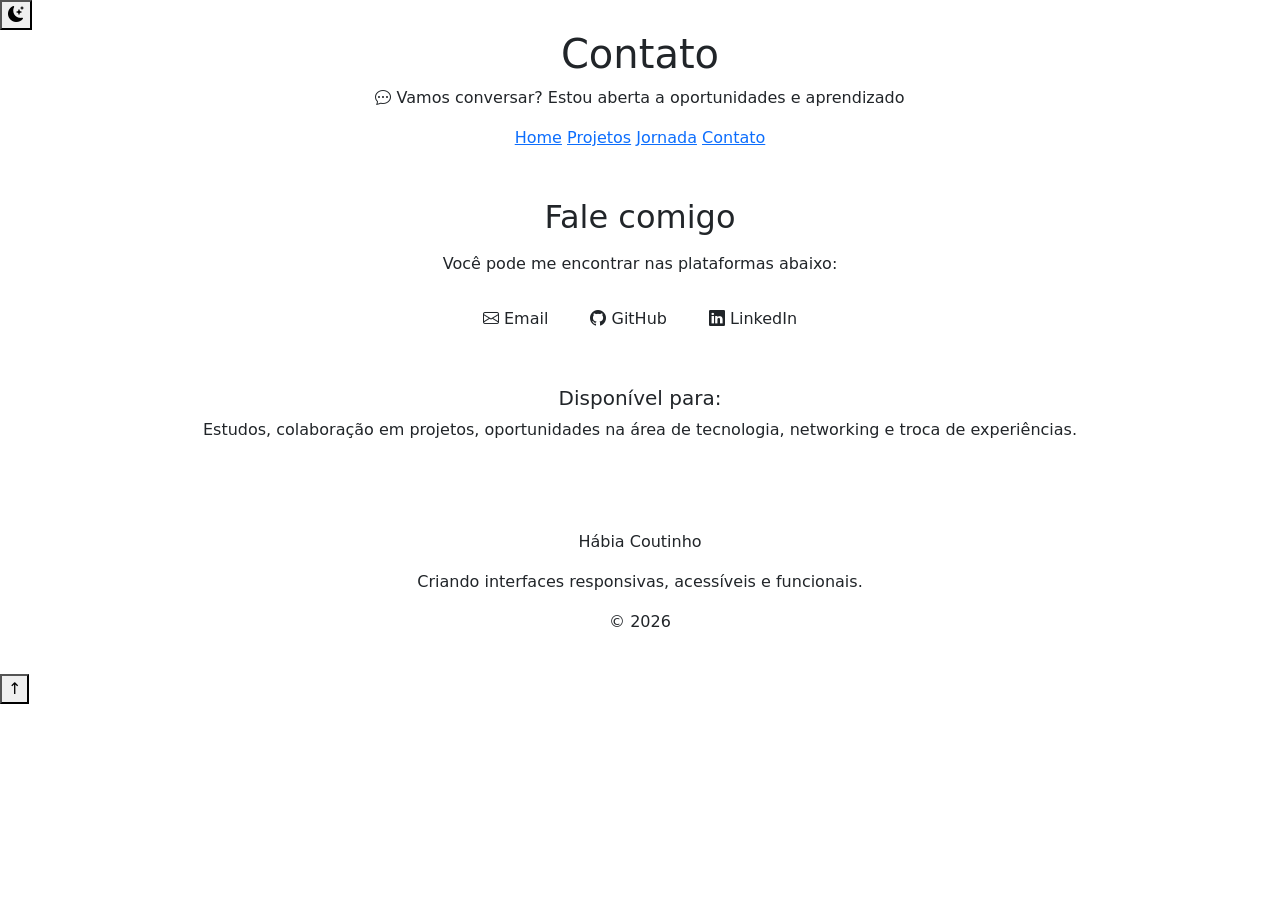
==== contato.html @ cd6beff7 "Add files via upload" ====
<!doctype html>
<html lang="pt-BR">
<head>
  <meta charset="UTF-8">
  <meta name="viewport" content="width=device-width, initial-scale=1.0">

  <title>Contato - Hábia Coutinho</title>

  <!-- Bootstrap CSS -->
  <link href="https://cdn.jsdelivr.net/npm/bootstrap@5.3.2/dist/css/bootstrap.min.css" rel="stylesheet">

  <!-- Bootstrap Icons -->
  <link rel="stylesheet" href="https://cdn.jsdelivr.net/npm/bootstrap-icons@1.13.0/font/bootstrap-icons.css">

  <!-- CSS externo -->
  <link rel="stylesheet" href="css/style.css">
</head>

<body>

  <!-- HEADER -->
  <header class="header-footer hero">
    
    <!-- BOTÃO TEMA -->
   <button id="toggleTheme"
        class="btn-tema"
        aria-label="Alternar tema">

  <i id="themeIcon" class="bi bi-moon-stars-fill"></i>

</button>
    <div class="container text-center">

      <h1>Contato</h1>

      <p class="descricao">
        <i class="bi bi-chat-dots"></i>
        Vamos conversar? Estou aberta a oportunidades e aprendizado
      </p>

      <!-- MENU -->
     <nav class="menu-nav">

  <a href="index.html">Home</a>

  <a href="projetos.html">Projetos</a>

  <a href="jornada.html">Jornada</a>

  <a href="contato.html" class="active">Contato</a>

</nav>

    </div>
  </header>

  <!-- MAIN -->
  <main class="py-5">

    <div class="container text-center">

      <h2>Fale comigo</h2>

      <p class="mt-3">
        Você pode me encontrar nas plataformas abaixo:
      </p>

      <!-- LINKS -->
      <div class="d-flex justify-content-center gap-3 flex-wrap mt-4">

        <!-- Email -->
<a href="mailto:habiam.coutinho@gmail.com"
   class="btn btn-contato">
   <i class="bi bi-envelope"></i> Email
</a>

<!-- GitHub -->
<a href="https://github.com/Habia-Coutinho"
target="_blank"
class="btn btn-contato">
  <i class="bi bi-github"></i> GitHub
</a>

<!-- LinkedIn -->
<a href="https://www.linkedin.com/in/habia-coutinho"
target="_blank"
class="btn btn-contato">
  <i class="bi bi-linkedin"></i> LinkedIn
</a>

      </div>

      <!-- EXTRA -->
      <div class="mt-5">

        <h5>Disponível para:</h5>

<p>
Estudos, colaboração em projetos, oportunidades na área de tecnologia, networking e troca de experiências.
</p>

      </div>

    </div>

  </main>

  <!-- FOOTER -->
  <footer class="footer-site text-center py-4">
  <div class="container">

    <p>Hábia Coutinho</p>

    <p>Criando interfaces responsivas, acessíveis e funcionais.</p>

    <p class="rodape">
      © 2026
    </p>

  </div>
</footer>
  <button id="btnTopo" class="btn-topo" aria-label="Voltar ao topo">
  ↑
</button>
<script src="js/script.js"></script>
</body>
</html>
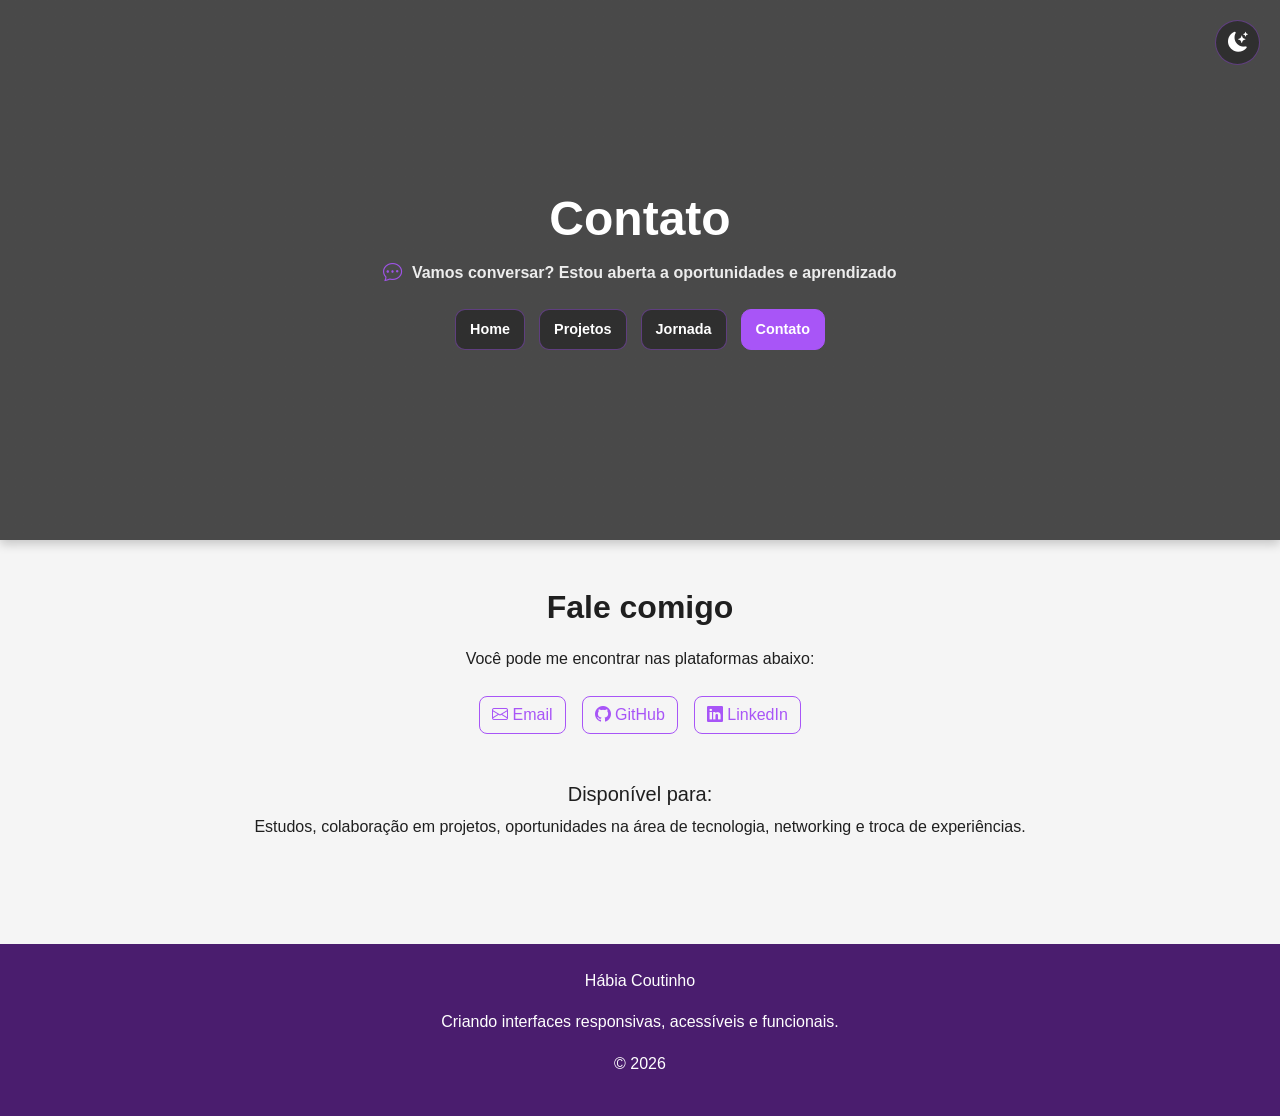
==== commit 7b0eb7d2: "Add files via upload" ====
--- a/contato.html
+++ b/contato.html
@@ -4,7 +4,15 @@
   <meta charset="UTF-8">
   <meta name="viewport" content="width=device-width, initial-scale=1.0">
 
-  <title>Contato - Hábia Coutinho</title>
+  <title>Contato | Hábia Coutinho</title>
+  
+  <!--Favicon-->
+   <link rel="icon" type="image/png" href="imagens/favicon.png">
+
+  <!--SEO-->
+  <meta name="description" content="Página de contato do portfólio de Hábia Coutinho.">
+<meta name="author" content="Hábia Coutinho">
+  <meta name="robots" content="index, follow">
 
   <!-- Bootstrap CSS -->
   <link href="https://cdn.jsdelivr.net/npm/bootstrap@5.3.2/dist/css/bootstrap.min.css" rel="stylesheet">
--- a/css/style.css
+++ b/css/style.css
@@ -0,0 +1,660 @@
+/* =========================
+   RESET 
+========================= */
+
+* {
+  margin: 0;
+  padding: 0;
+  box-sizing: border-box;
+}
+
+img {
+  max-width: 100%;
+  height: auto;
+  display: block;
+}
+
+a {
+  text-decoration: none;
+}
+
+/* foco acessível (teclado) */
+a:focus,
+button:focus,
+input:focus,
+textarea:focus {
+  outline: 2px solid #a855f7;
+  outline-offset: 3px;
+}
+
+/* =========================
+   VARIÁVEIS (IDENTIDADE)
+========================= */
+
+:root {
+  --primary: #a855f7;
+  --primary-dark: #6C3483;
+  --text: #1f1f1f;
+  --bg: #f5f5f5;
+  --white: #ffffff;
+}
+
+/* =========================
+   BASE DO SITE
+========================= */
+
+html {
+  scroll-behavior: smooth;
+}
+
+body {
+  background-color: var(--bg);
+  font-family: 'Roboto', sans-serif;
+  color: var(--text);
+  line-height: 1.6;
+}
+
+/* títulos*/
+h1, h2, h3, h4 {
+  line-height: 1.2;
+}
+
+h1 {
+  font-size: 3rem;
+  font-weight: 700;
+  margin-bottom: 10px;
+}
+
+h2 {
+  font-size: 2rem;
+  text-align: center;
+  margin-bottom: 20px;
+  font-weight: 700;
+}
+
+h3 {
+  font-size: 1.3rem;
+  font-weight: 600;
+}
+
+p {
+  line-height: 1.6;
+  color: var(--text);
+}
+
+
+
+/* =========================
+   HEADER / HERO
+========================= */
+
+.header-footer {
+  color: var(--white);
+  padding: 80px 20px;
+  text-align: center;
+  box-shadow: 0 4px 10px rgba(0, 0, 0, 0.2);
+  position: relative;
+}
+
+.header-footer .container{
+  position: relative;
+  z-index: 1;
+}
+
+.header-footer p,
+.footer-site p {
+  color: var(--white);
+}
+
+.hero {
+  min-height: 60vh;
+  display: flex;
+  flex-direction: column;
+  justify-content: center;
+  align-items: center;
+
+  background-image: url("imagens/header-bg.jpg");
+  background-size: cover;
+  background-position: center;
+  background-repeat: no-repeat;
+  position: relative;
+}
+
+/* overlay */
+.hero::before {
+  content: "";
+  position: absolute;
+  inset: 0;
+  background: linear-gradient(
+    rgba(0, 0, 0, 0.7),
+    rgba(0, 0, 0, 0.7)
+  );
+  z-index: 0;
+  pointer-events: none;
+}
+
+/* =========================
+   DESCRIÇÃO
+========================= */
+
+.descricao {
+  font-weight: 700;
+  margin-bottom: 20px;
+  opacity: 0.9;
+}
+
+.descricao i {
+  color: var(--primary);
+  font-size: 1.2rem;
+  margin-right: 5px;
+  vertical-align: middle;
+}
+
+/* =========================
+   NAV 
+========================= */
+
+.menu-nav {
+  display: flex;
+  flex-direction: row;
+  justify-content: center;
+  align-items: center;
+  gap: 14px;
+  margin-top: 20px;
+  flex-wrap: wrap;
+}
+
+.menu-nav a {
+  color: white;
+  font-size: 0.9rem;
+  font-weight: 600;
+  padding: 8px 14px;
+  text-align: center;
+  border-radius: 10px;
+  background: rgba(0, 0, 0, 0.35);
+  border: 1px solid rgba(168, 85, 247, 0.4);
+  transition: 0.3s ease;
+  display: inline-block;
+}
+
+.menu-nav a.active {
+  background-color: var(--primary);
+  color: white;
+  border: 1px solid var(--primary);
+}
+
+.menu-nav a.active:hover {
+  transform: none;
+}
+
+.menu-nav a:hover {
+  background: var(--primary);
+  color: white;
+  transform: none;
+  letter-spacing: 0.5px;
+}
+
+.menu-nav a:focus {
+  outline: 2px solid #a855f7;
+  outline-offset: 2px;
+}
+
+.hover-lift {
+  transition: transform 0.25s ease, box-shadow 0.25s ease;
+}
+
+.hover-lift:hover {
+  transform: translateY(-4px);
+}
+
+/* =========================
+   SEÇÕES
+========================= */
+
+section {
+  padding: 70px 0;
+}
+
+/* =========================
+   SOBRE MIM
+========================= */
+
+#sobre-mim p {
+  text-align: justify;
+  max-width: 800px;
+  margin: 0 auto 15px auto;
+}
+
+.foto-perfil {
+  max-width: 200px;
+  border-radius: 50%;
+  border: 4px solid var(--primary);
+  margin: 0 auto 20px;
+}
+
+/* =========================
+   TECNOLOGIAS
+========================= */
+
+#tecnologias {
+  padding: 80px 0;
+}
+
+#tecnologias h4 {
+  text-align: center;
+  font-size: 15px;
+  margin-bottom: 20px;
+  font-weight: 700;
+}
+
+#tecnologias ul {
+  padding-left: 0;
+  list-style: none;
+  margin: 0;
+  text-align: center;
+}
+
+#tecnologias li {
+  display: inline-block;
+  padding: 10px 14px;
+  background: #fff;
+  border-radius: 8px;
+  margin-bottom: 10px;
+  box-shadow: 0 2px 6px rgba(0,0,0,0.05);
+}
+
+#tecnologias .col-md-6 {
+  padding: 20px;
+}
+
+.skills {
+  display: flex;
+  flex-wrap: wrap;
+  gap: 12px;
+  margin-top: 15px;
+  justify-content: flex-start;
+}
+
+.skills img {
+  transition: 0.3s ease;
+}
+
+.skills img:hover {
+  transform: scale(1.05);
+}
+
+/*==================
+PROJETOS EM DESTAQUE
+=====================*/
+
+.btn-all {
+  padding: 10px 22px;
+  border-radius: 25px;
+  transition: 0.3s ease;
+}
+
+.btn-all:hover {
+  background-color: #a855f7;
+  border-color: #a855f7;
+  color: white;
+  transform: translateY(-3px);
+}
+
+/* =========================
+   PROJETOS (COMPONENTE CARD)
+========================= */
+
+.projeto-card {
+  transition: 0.3s ease;
+}
+
+.projeto-card:hover {
+  transform: translateY(-6px);
+  box-shadow: 0 10px 25px rgba(0,0,0,0.15);
+}
+
+.card-img-top {
+  height: 200px;
+  object-fit: cover;
+  border-bottom: 1px solid #eee;
+}
+
+.card-body {
+  display: flex;
+  flex-direction: column;
+  justify-content: space-between;
+}
+
+.card-footer {
+  background: transparent;
+  border-top: none;
+}
+
+.card-footer .btn {
+  width: 100%;
+  border-radius: 8px;
+}
+
+.btn-outline-custom {
+  border: 1px solid #a855f7;
+  color: #a855f7;
+}
+
+.btn-outline-custom:hover {
+  background-color: #5B2C6F;
+  color: white;
+  transform: translateY(-2px);
+}
+
+/* =========================
+   JORNADA (TIMELINE / LISTA)
+========================= */
+
+.list-group-item {
+  border: none;
+  margin-bottom: 10px;
+  border-radius: 8px;
+}
+
+/* =========================
+   CONTATO (BOTÕES)
+========================= */
+/*header*/
+.btn-primary {
+  background-color: #a855f7;
+  border-color: #a855f7;
+}
+
+.btn-primary:hover {
+  background-color: #6C3483;
+  border-color: #6C3483;
+}
+/*projetos*/
+.btn-ver-projetos {
+  color: #a855f7;
+  border: 1px solid #a855f7;
+  background-color: transparent;
+  border-radius: 8px;
+  transition: 0.3s ease;
+}
+
+.btn-ver-projetos:hover {
+  background-color: #a855f7;
+  color: white;
+  transform: translateY(-2px);
+}
+/*contato*/
+.btn-contato {
+  color: #a855f7;
+  border: 1px solid #a855f7;
+  background-color: transparent;
+  border-radius: 8px;
+  transition: 0.3s ease;
+}
+
+.btn-contato:hover {
+  transform: translateY(-2px);
+  background-color: #a855f7;
+  color: white;
+  border-color: #a855f7;
+}
+
+/* =================
+TIMELINE 
+=================== */
+
+.timeline {
+  position: relative;
+  max-width: 800px;
+  margin: 0 auto;
+  padding-left: 30px;
+}
+
+/* linha vertical */
+.timeline::before {
+  content: "";
+  position: absolute;
+  left: 10px;
+  top: 0;
+  width: 2px;
+  height: 100%;
+  background-color: #a855f7;
+}
+
+/* item */
+.timeline-item {
+  position: relative;
+  margin-bottom: 30px;
+  padding-left: 20px;
+}
+
+/* ponto */
+.timeline-item::before {
+  content: "";
+  position: absolute;
+  left: -2px;
+  top: 6px;
+  width: 12px;
+  height: 12px;
+  background-color: #a855f7;
+  border-radius: 50%;
+}
+
+/* ano */
+.timeline .ano {
+  font-weight: bold;
+  color: #a855f7;
+  display: block;
+  margin-bottom: 5px;
+}
+
+/* texto */
+.timeline-item p {
+  margin: 0;
+  line-height: 1.6;
+}
+
+/*===================
+    TOPO
+====================*/
+
+/*botao topo*/
+.btn-topo {
+  position: fixed;
+  bottom: 20px;
+  right: 20px;
+
+  width: 45px;
+  height: 45px;
+
+  border: none;
+  border-radius: 50%;
+
+  background-color: #a855f7;
+  color: white;
+  font-size: 20px;
+  opacity: 0.9;
+
+  cursor: pointer;
+
+  display: none; 
+
+  box-shadow: 0 4px 10px rgba(0,0,0,0.2);
+  transition: 0.3s ease;
+}
+
+.btn-topo:hover {
+  background-color: #6C3483;
+  opacity: 1;
+  transform: translateY(-4px) scale(1.05);
+}
+/*foco (acessibilidade)*/
+.btn-contato:focus {
+  box-shadow: 0 0 0 0.2rem rgba(168, 85, 247, 0.4);
+}
+
+/* =========================
+   FOOTER
+========================= */
+
+footer {
+  text-align: center;
+  padding: 20px 0;
+  color: var(--text);
+}
+
+.footer-site {
+  background-color: #4a1d6e;
+  color: white;
+  padding: 40px 0;
+  margin-top: 40px;
+  text-align: center;
+}
+
+/* =========================
+   DARK MODE
+========================= */
+
+body.dark-mode {
+  background-color: #0f0f0f;
+  --text: #eaeaea;
+  --surface: #121212;
+  --card: #1e1e1e;
+  --footer: #000000;
+  --primary: #6C3483;
+}
+
+body.dark-mode .header-footer,
+body.dark-mode .header-footer h1,
+body.dark-mode .header-footer p,
+body.dark-mode .menu-nav a {
+  color: #ffffff;
+}
+
+body.dark-mode main {
+  background-color: var(--surface);
+  color: var(--text);
+}
+
+body.dark-mode #tecnologias {
+  background-color: var(--surface);
+  color: var(--text);
+}
+
+body.dark-mode #tecnologias h2,
+body.dark-mode #tecnologias h4,
+body.dark-mode #tecnologias p {
+  color: var(--text);
+}
+
+body.dark-mode #tecnologias li {
+  background-color: #2a2a2a;
+  color: var(--text);
+}
+
+body.dark-mode .projeto-card {
+  background-color: var(--card);
+  color: var(--text);
+}
+
+body.dark-mode .projeto-card p,
+body.dark-mode .projeto-card h3 {
+  color: var(--text);
+}
+
+body.dark-mode .btn-primary {
+  background-color: var(--primary);
+  border-color: var(--primary);
+}
+
+body.dark-mode .btn-primary:hover {
+  background-color: #4b1d6b;
+  border-color: #4b1d6b;
+}
+
+body.dark-mode .btn-outline-custom {
+  border: 1px solid white;
+  color: white;
+}
+
+body.dark-mode .btn-outline-custom:hover {
+  background-color: white;
+  color: black;
+}
+
+body.dark-mode .footer-site {
+  background-color: var(--footer);
+  color: #ffffff;
+}
+
+body.dark-mode .footer-site p,
+body.dark-mode .footer-site h1 {
+  color: #ffffff;
+}
+
+/*posicao do botao*/
+
+.btn-tema{
+  position: absolute;
+  top: 20px;
+  right: 20px;
+  width: 45px;
+  height: 45px;
+  border: none;
+  border-radius: 50%;
+  background: rgba(0,0,0,0.35);
+  color: white;
+  display: flex;
+  align-items: center;
+  justify-content: center;
+  font-size: 20px;
+  border: 1px solid rgba(168,85,247,0.4);
+  cursor: pointer;
+  z-index: 999;
+}
+
+.btn-tema:hover{
+  background:#a855f7;
+  transform:translateY(-2px);
+}
+
+/* =========================
+   RESPONSIVIDADE
+========================= */
+
+/* tablets */
+@media (max-width: 768px) {
+
+  .header-footer h1 {
+    font-size: 2rem;
+  }
+
+  section {
+    padding: 40px 15px;
+  }
+  
+  #tecnologias .row {
+    gap: 20px;
+  }
+
+  .card-img-top {
+    height: 180px;
+  }
+}
+
+/* celulares */
+@media (max-width: 480px) {
+
+  nav {
+    flex-direction: column;
+    gap: 10px;
+  }
+
+  .descricao {
+    font-size: 0.9rem;
+  }
+
+  .card-img-top {
+    height: 160px;
+  }
+}
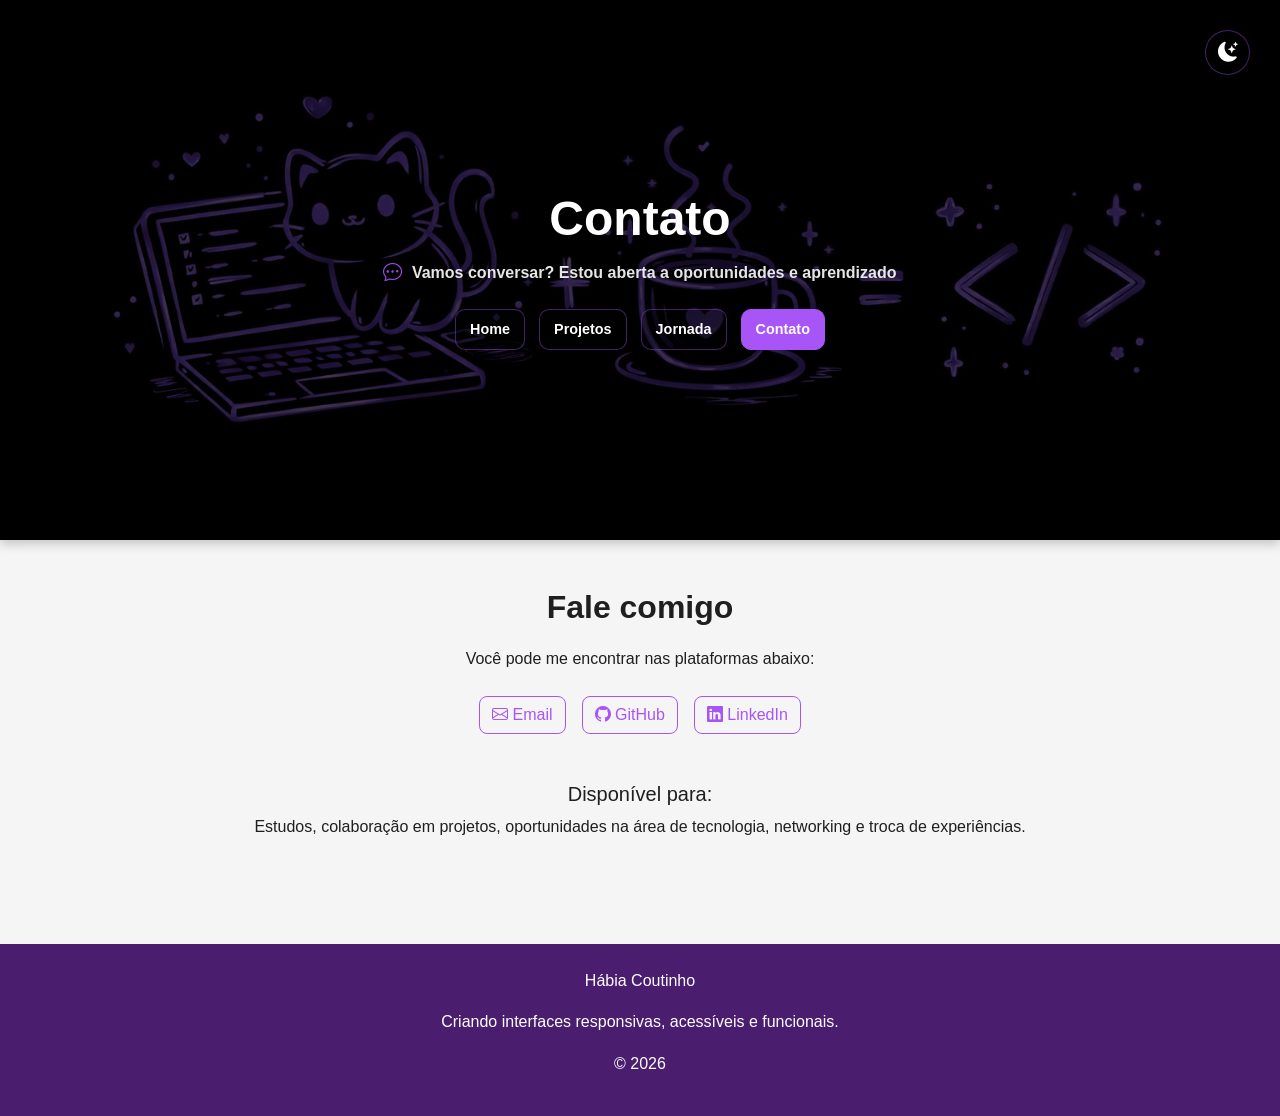
==== commit bf2dc12d: "Atualizar o contato.html" ====
--- a/contato.html
+++ b/contato.html
@@ -77,7 +77,7 @@
       <div class="d-flex justify-content-center gap-3 flex-wrap mt-4">
 
         <!-- Email -->
-<a href="mailto:habiam.coutinho@gmail.com"
+<a href="mailto:habia.rcoutinho@gmail.com"
    class="btn btn-contato">
    <i class="bi bi-envelope"></i> Email
 </a>
--- a/css/style.css
+++ b/css/style.css
@@ -113,7 +113,7 @@
   justify-content: center;
   align-items: center;
 
-  background-image: url("imagens/header-bg.jpg");
+  background-image: url("../imagens/header-bg.jpg");
   background-size: cover;
   background-position: center;
   background-repeat: no-repeat;
@@ -592,12 +592,12 @@
   color: #ffffff;
 }
 
-/*posicao do botao*/
+/*posicao do botao tema*/
 
 .btn-tema{
   position: absolute;
-  top: 20px;
-  right: 20px;
+  top: 30px;
+  right: 30px;
   width: 45px;
   height: 45px;
   border: none;
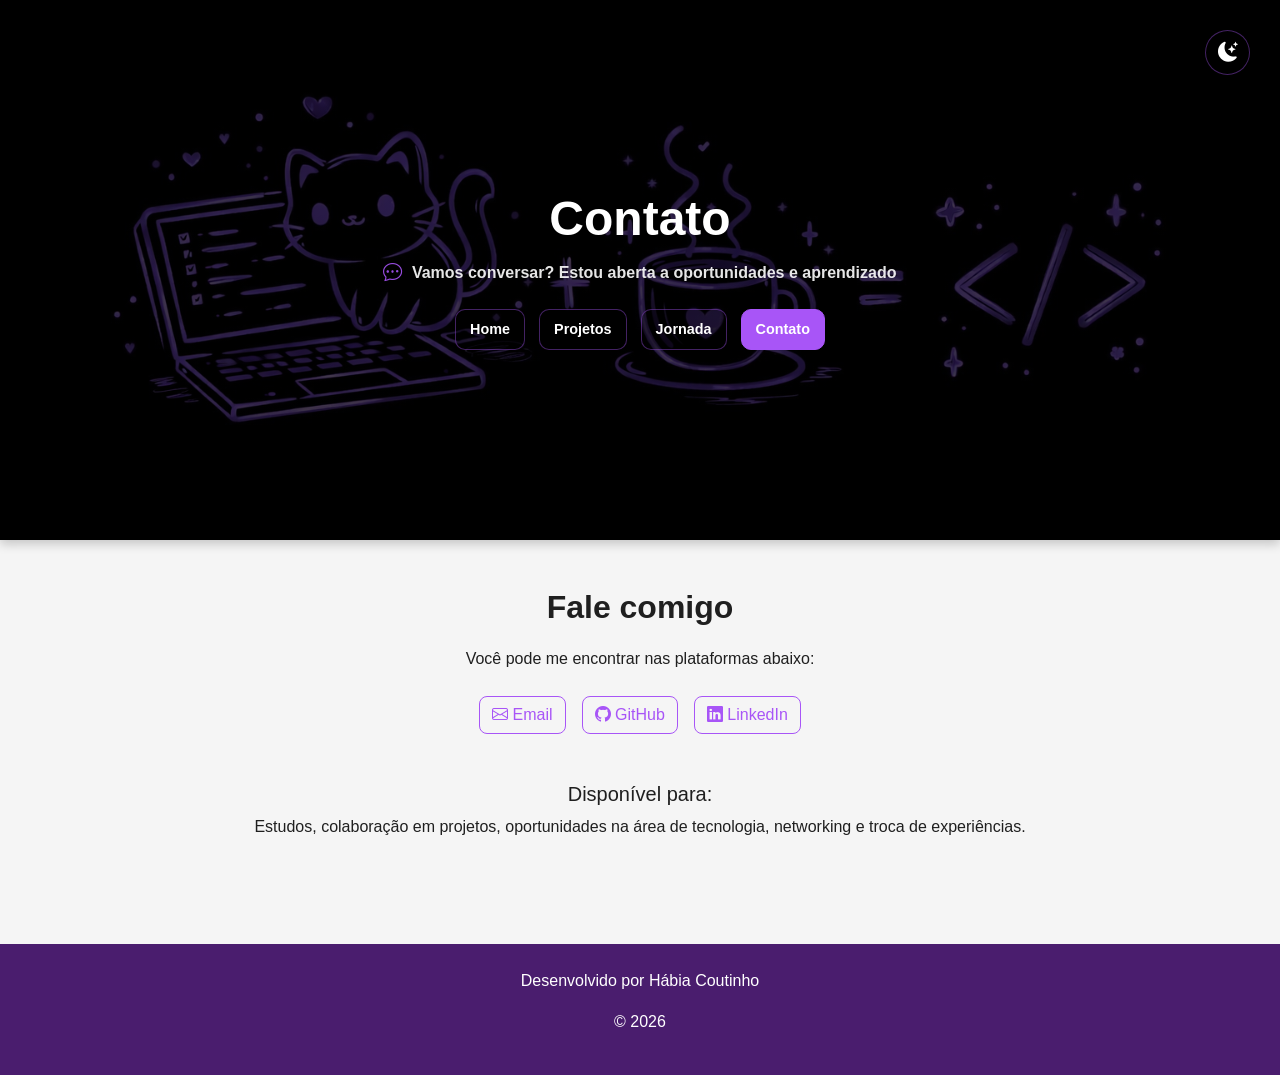
==== commit fe109ed1: "Atualizar o contato.html" ====
--- a/contato.html
+++ b/contato.html
@@ -117,9 +117,7 @@
   <footer class="footer-site text-center py-4">
   <div class="container">
 
-    <p>Hábia Coutinho</p>
-
-    <p>Criando interfaces responsivas, acessíveis e funcionais.</p>
+    <p>Desenvolvido por Hábia Coutinho</p>
 
     <p class="rodape">
       © 2026
